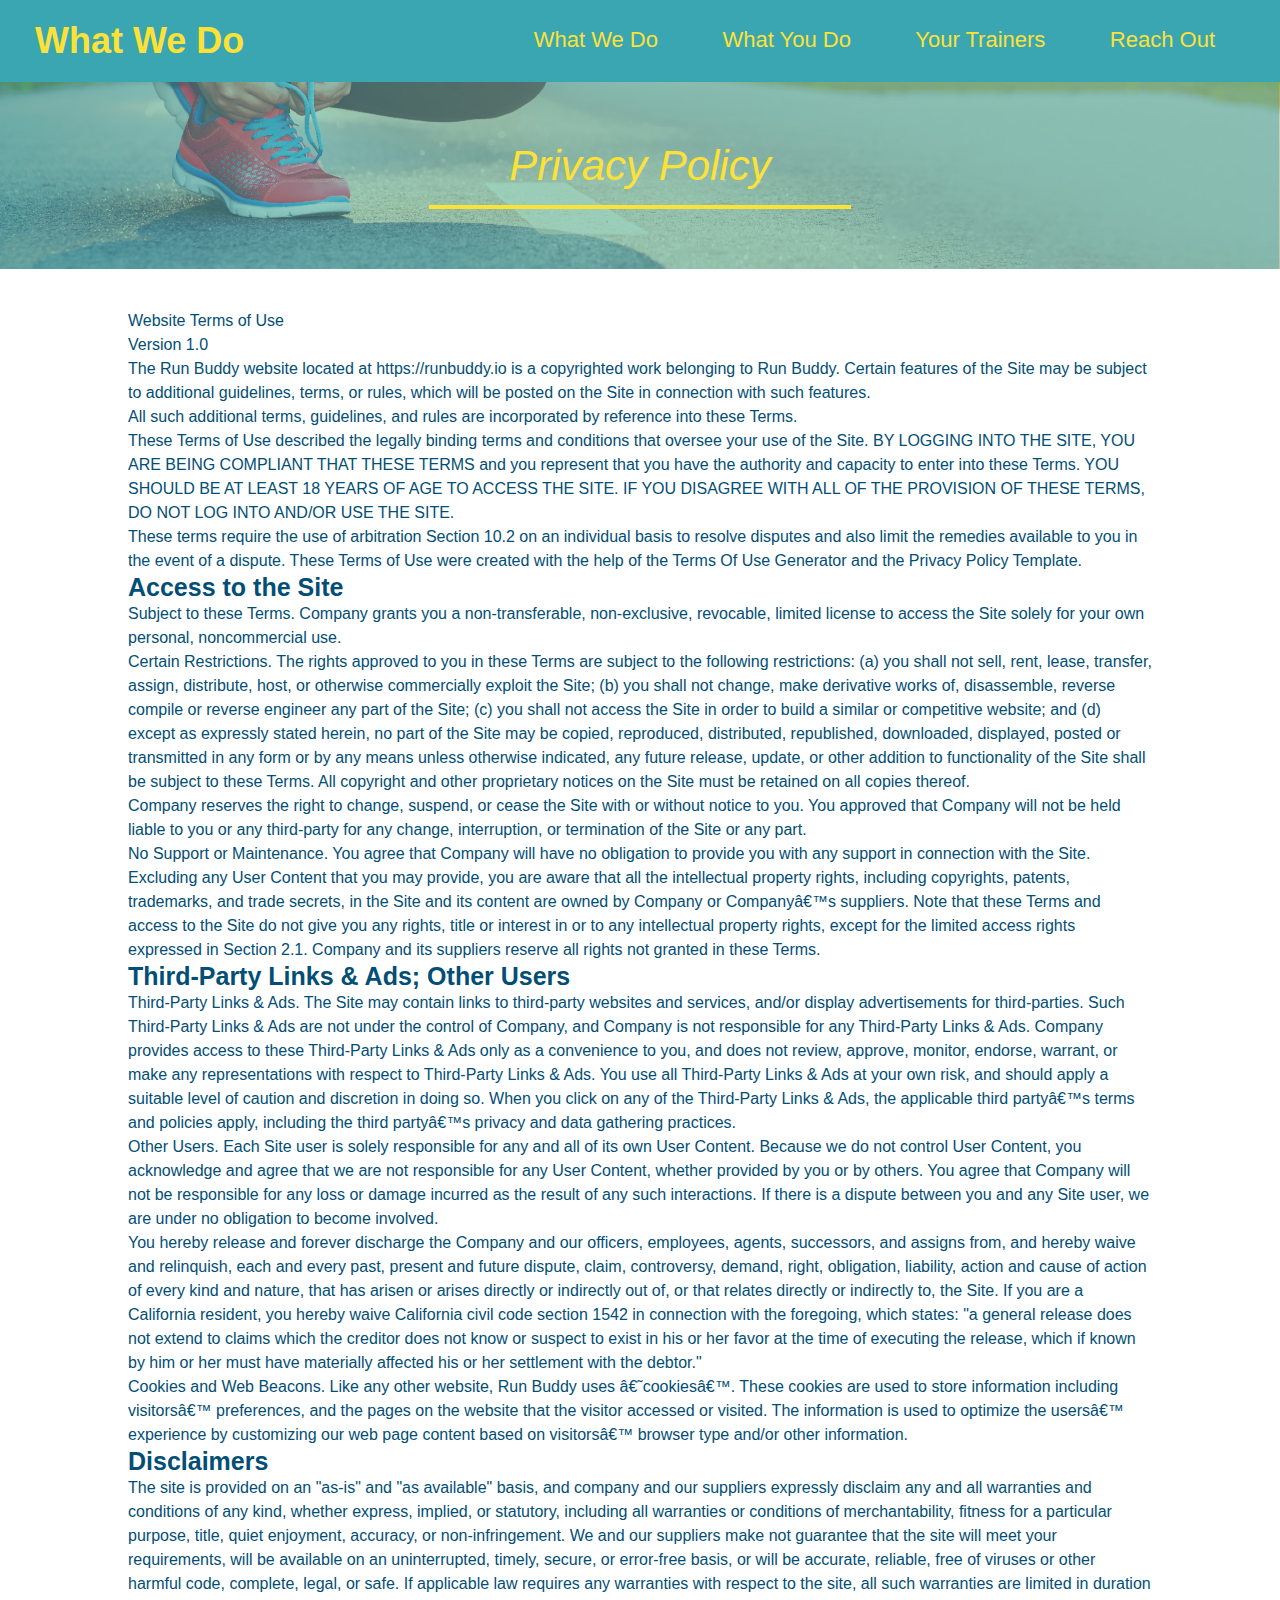
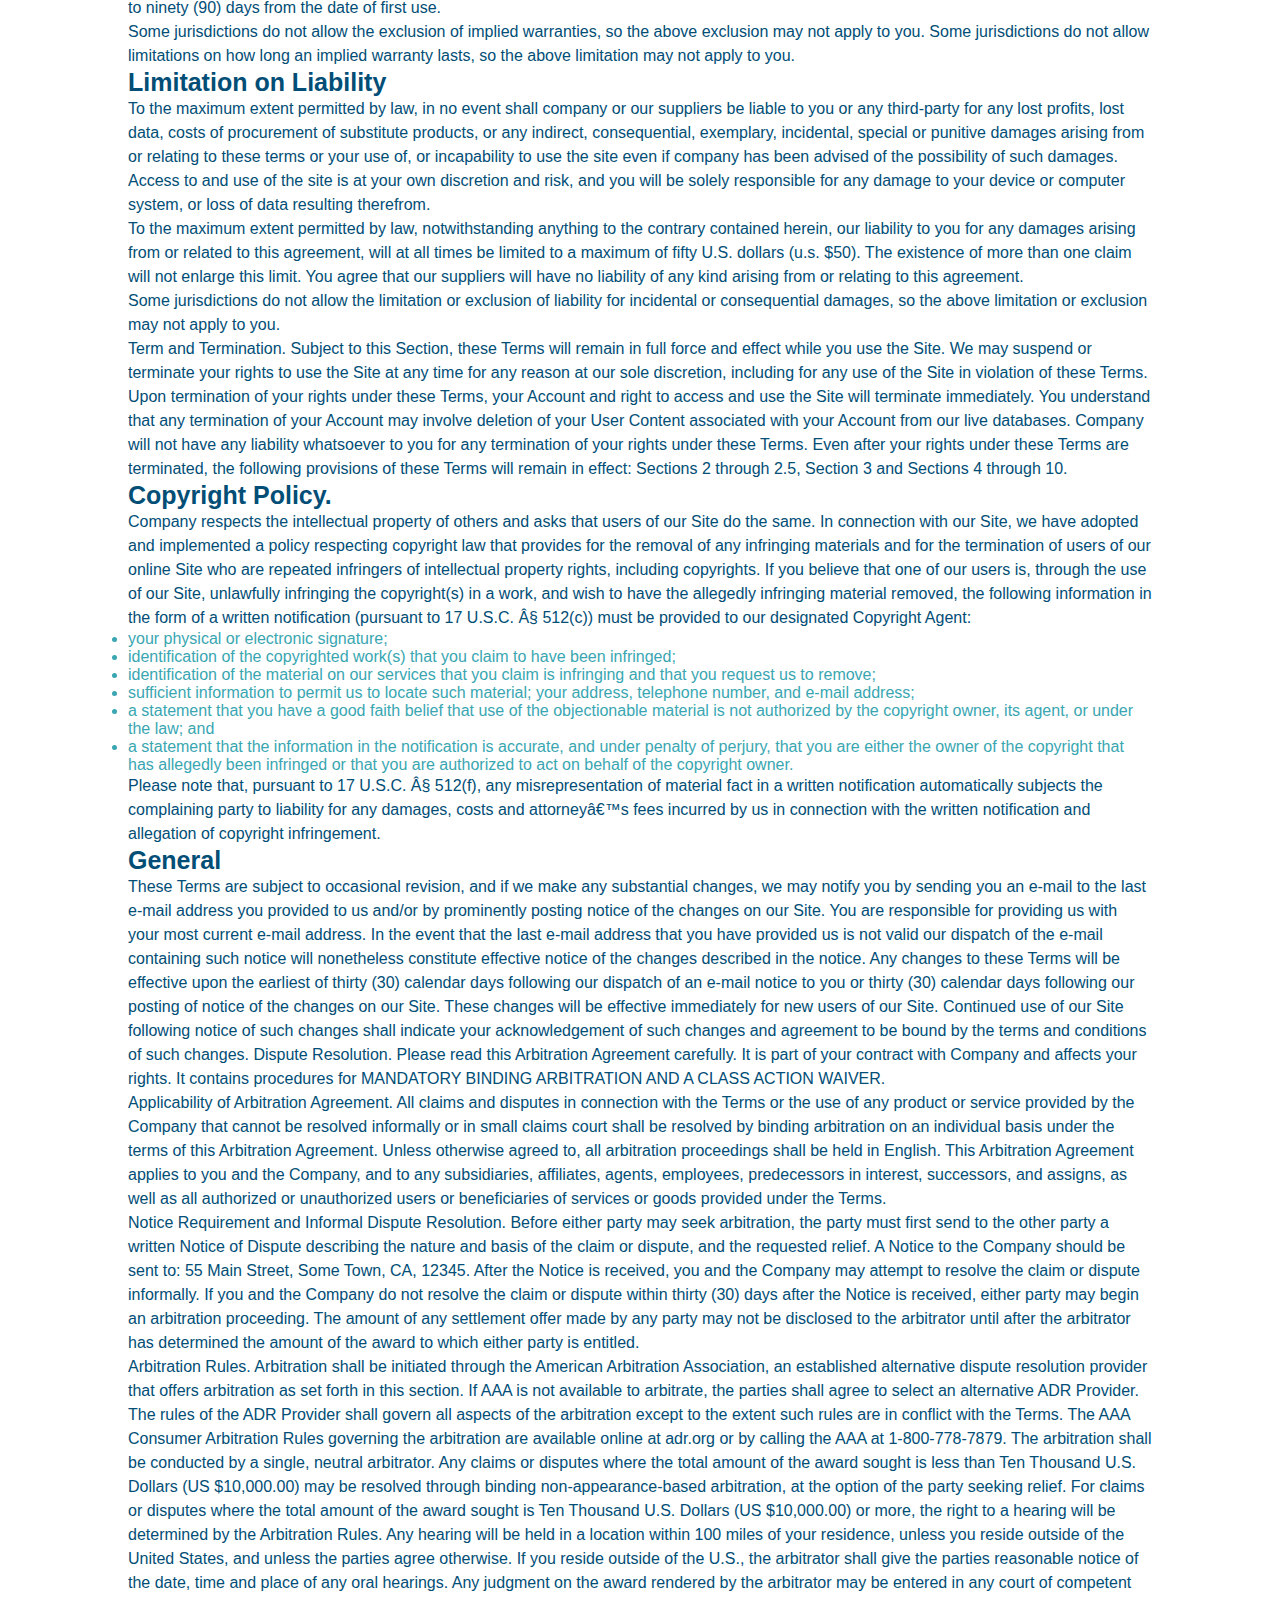
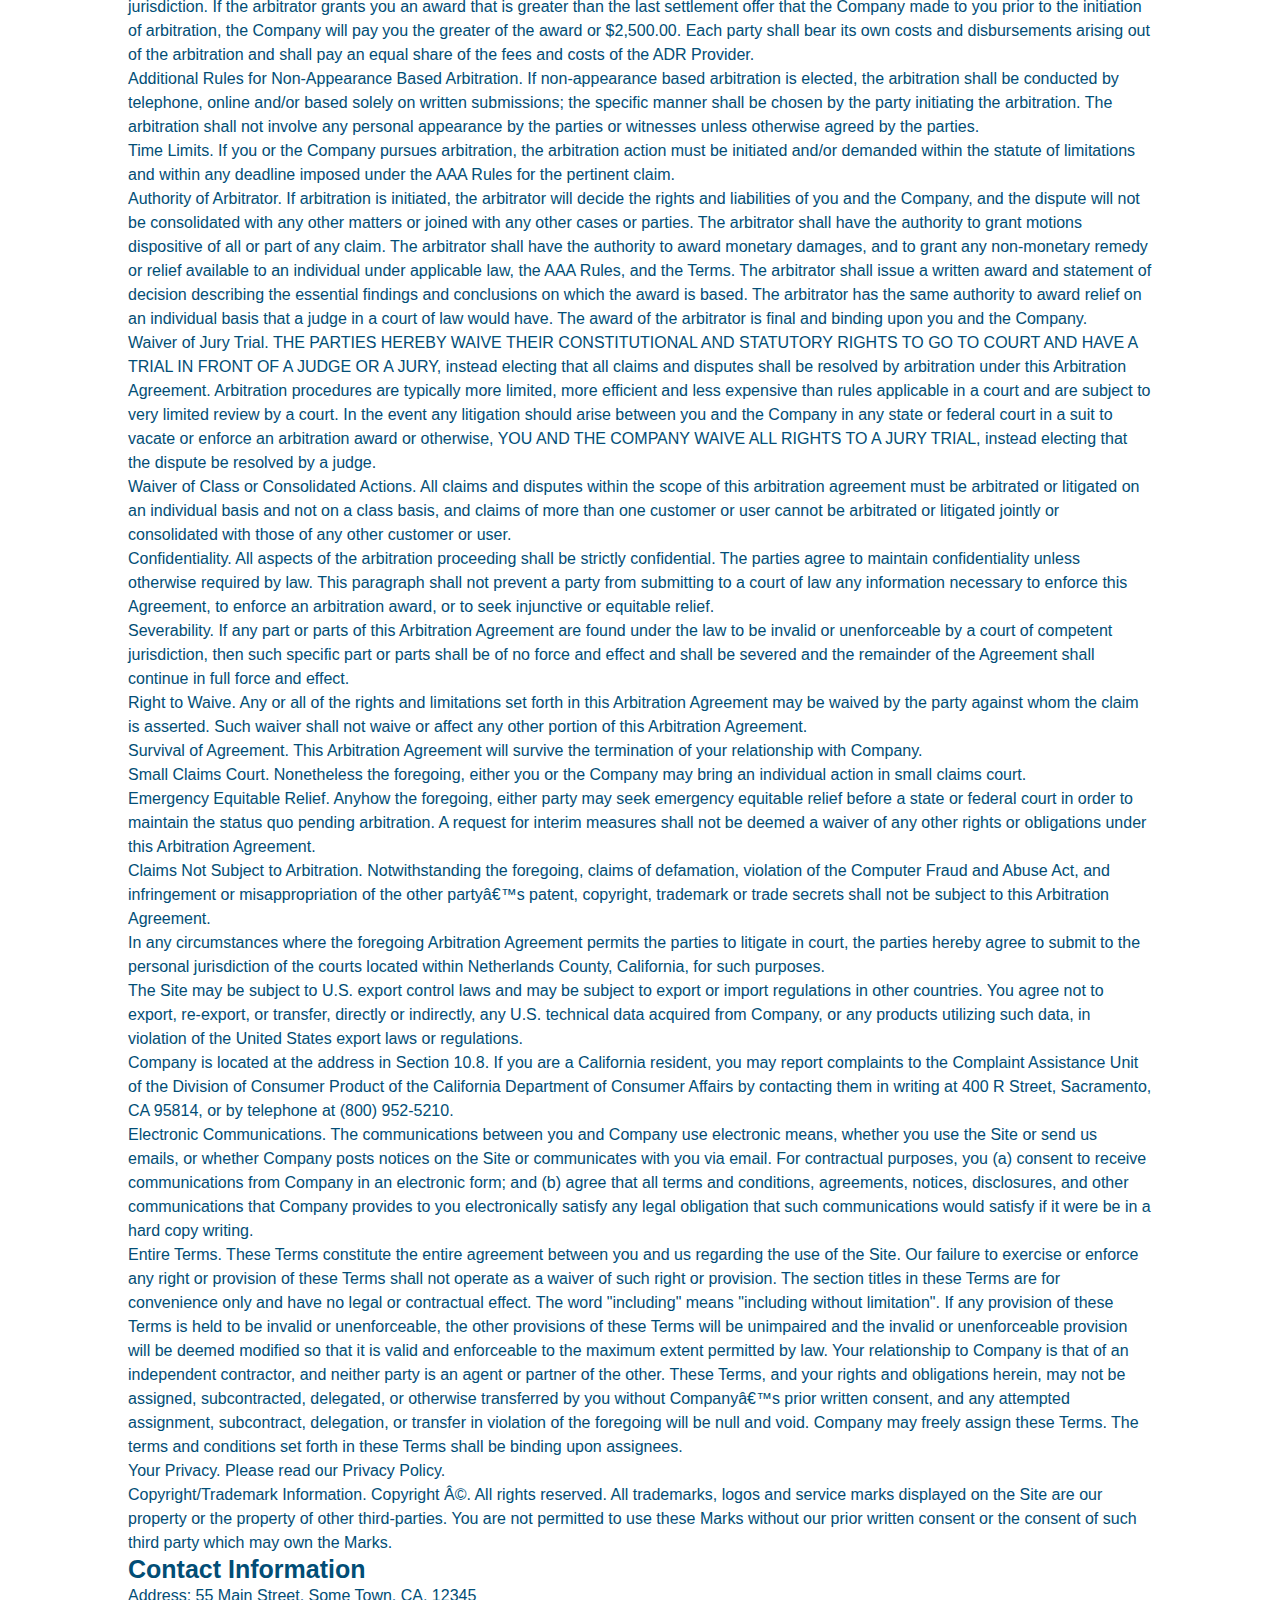
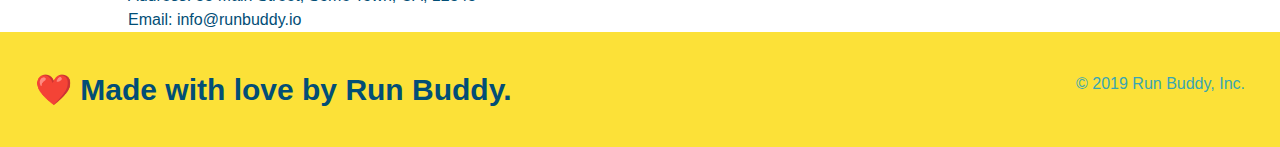
==== privacy-policy.html @ 127cd537 "privacy policy" ====
<!DOCTYPE html>
<html lang="en">
<head>
    <meta charset="UTF-8" />
    <title>Privacy Policy - Run Buddy</title>
    <link rel="stylesheet" href="./assets/css/style.css" />
    <link rel="stylesheet" href="./assets/css/secondary-styles.css" />
</head>
    <body>
        <!-- navigation -->
        <header>
        <h1>
            <a href="/index.html#what-we-do">What We Do</a>
        </h1>
        <nav>
        <!-- Unordered list element -->
        <ul>
            <!-- List item element -->
            <li>
                <!-- Anchor element -->
                <a href="/index.html#what-we-do">What We Do</a>
                </li>
                <li>
                <a href="/index.html#what-you-do">What You Do</a>
                </li>
                <li>
                <a href="/index.html#your-trainers">Your Trainers</a>
                </li>
                <li>
                <a href="/index.html#reach-out">Reach Out</a>
                </li>
           </ul>
        </nav>
     </header>
    
    <section class="hero">
        <h2 class="page-title">
            Privacy Policy
        </h2>
    </section>
    <article class="secondary-content">
        <p>
            Website Terms of Use
          </p>
    
          <p>
            Version 1.0
          </p>
    
          <p>
            The Run Buddy website located at https://runbuddy.io is a copyrighted work belonging to Run Buddy. Certain
            features of the Site may be subject to additional guidelines, terms, or rules, which will be posted on the Site
            in connection with such features.
          </p>
    
          <p>
            All such additional terms, guidelines, and rules are incorporated by reference into these Terms.
          </p>
    
          <p>
            These Terms of Use described the legally binding terms and conditions that oversee your use of the Site. BY
            LOGGING INTO THE SITE, YOU ARE BEING COMPLIANT THAT THESE TERMS and you represent that you have the authority
            and capacity to enter into these Terms. YOU SHOULD BE AT LEAST 18 YEARS OF AGE TO ACCESS THE SITE. IF YOU
            DISAGREE WITH ALL OF THE PROVISION OF THESE TERMS, DO NOT LOG INTO AND/OR USE THE SITE.
          </p>
    
          <p>
            These terms require the use of arbitration Section 10.2 on an individual basis to resolve disputes and also
            limit the remedies available to you in the event of a dispute. These Terms of Use were created with the help of
            the Terms Of Use Generator and the Privacy Policy Template.
          </p>
    
          <h3>
            Access to the Site
          </h3>
    
          <p>
            Subject to these Terms. Company grants you a non-transferable, non-exclusive, revocable, limited license to
            access the Site solely for your own personal, noncommercial use.
          </p>
    
          <p>
            Certain Restrictions. The rights approved to you in these Terms are subject to the following restrictions: (a)
            you shall not sell, rent, lease, transfer, assign, distribute, host, or otherwise commercially exploit the Site;
            (b) you shall not change, make derivative works of, disassemble, reverse compile or reverse engineer any part of
            the Site; (c) you shall not access the Site in order to build a similar or competitive website; and (d) except
            as expressly stated herein, no part of the Site may be copied, reproduced, distributed, republished, downloaded,
            displayed, posted or transmitted in any form or by any means unless otherwise indicated, any future release,
            update, or other addition to functionality of the Site shall be subject to these Terms. All copyright and other
            proprietary notices on the Site must be retained on all copies thereof.
          </p>
    
          <p>
            Company reserves the right to change, suspend, or cease the Site with or without notice to you. You approved
            that Company will not be held liable to you or any third-party for any change, interruption, or termination of
            the Site or any part.
          </p>
    
          <p>
            No Support or Maintenance. You agree that Company will have no obligation to provide you with any support in
            connection with the Site.
          </p>
    
          <p>
            Excluding any User Content that you may provide, you are aware that all the intellectual property rights,
            including copyrights, patents, trademarks, and trade secrets, in the Site and its content are owned by Company
            or Companyâ€™s suppliers. Note that these Terms and access to the Site do not give you any rights, title or
            interest in or to any intellectual property rights, except for the limited access rights expressed in Section
            2.1. Company and its suppliers reserve all rights not granted in these Terms.
          </p>
    
          <h3>
            Third-Party Links & Ads; Other Users
          </h3>
    
          <p>
            Third-Party Links & Ads. The Site may contain links to third-party websites and services, and/or display
            advertisements for third-parties. Such Third-Party Links & Ads are not under the control of Company, and Company
            is not responsible for any Third-Party Links & Ads. Company provides access to these Third-Party Links & Ads
            only as a convenience to you, and does not review, approve, monitor, endorse, warrant, or make any
            representations with respect to Third-Party Links & Ads. You use all Third-Party Links & Ads at your own risk,
            and should apply a suitable level of caution and discretion in doing so. When you click on any of the
            Third-Party Links & Ads, the applicable third partyâ€™s terms and policies apply, including the third partyâ€™s
            privacy and data gathering practices.
          </p>
    
          <p>
            Other Users. Each Site user is solely responsible for any and all of its own User Content. Because we do not
            control User Content, you acknowledge and agree that we are not responsible for any User Content, whether
            provided by you or by others. You agree that Company will not be responsible for any loss or damage incurred as
            the result of any such interactions. If there is a dispute between you and any Site user, we are under no
            obligation to become involved.
          </p>
    
          <p>
            You hereby release and forever discharge the Company and our officers, employees, agents, successors, and
            assigns from, and hereby waive and relinquish, each and every past, present and future dispute, claim,
            controversy, demand, right, obligation, liability, action and cause of action of every kind and nature, that has
            arisen or arises directly or indirectly out of, or that relates directly or indirectly to, the Site. If you are
            a California resident, you hereby waive California civil code section 1542 in connection with the foregoing,
            which states: "a general release does not extend to claims which the creditor does not know or suspect to exist
            in his or her favor at the time of executing the release, which if known by him or her must have materially
            affected his or her settlement with the debtor."
          </p>
    
          <p>
            Cookies and Web Beacons. Like any other website, Run Buddy uses â€˜cookiesâ€™. These cookies are used to store
            information including visitorsâ€™ preferences, and the pages on the website that the visitor accessed or visited.
            The information is used to optimize the usersâ€™ experience by customizing our web page content based on visitorsâ€™
            browser type and/or other information.
          </p>
    
          <h3>
            Disclaimers
          </h3>
    
          <p>
            The site is provided on an "as-is" and "as available" basis, and company and our suppliers expressly disclaim
            any and all warranties and conditions of any kind, whether express, implied, or statutory, including all
            warranties or conditions of merchantability, fitness for a particular purpose, title, quiet enjoyment, accuracy,
            or non-infringement. We and our suppliers make not guarantee that the site will meet your requirements, will be
            available on an uninterrupted, timely, secure, or error-free basis, or will be accurate, reliable, free of
            viruses or other harmful code, complete, legal, or safe. If applicable law requires any warranties with respect
            to the site, all such warranties are limited in duration to ninety (90) days from the date of first use.
          </p>
    
          <p>
            Some jurisdictions do not allow the exclusion of implied warranties, so the above exclusion may not apply to
            you. Some jurisdictions do not allow limitations on how long an implied warranty lasts, so the above limitation
            may not apply to you.
          </p>
    
          <h3>
            Limitation on Liability
          </h3>
    
          <p>
            To the maximum extent permitted by law, in no event shall company or our suppliers be liable to you or any
            third-party for any lost profits, lost data, costs of procurement of substitute products, or any indirect,
            consequential, exemplary, incidental, special or punitive damages arising from or relating to these terms or
            your use of, or incapability to use the site even if company has been advised of the possibility of such
            damages. Access to and use of the site is at your own discretion and risk, and you will be solely responsible
            for any damage to your device or computer system, or loss of data resulting therefrom.
          </p>
    
          <p>
            To the maximum extent permitted by law, notwithstanding anything to the contrary contained herein, our liability
            to you for any damages arising from or related to this agreement, will at all times be limited to a maximum of
            fifty U.S. dollars (u.s. $50). The existence of more than one claim will not enlarge this limit. You agree that
            our suppliers will have no liability of any kind arising from or relating to this agreement.
          </p>
    
          <p>
            Some jurisdictions do not allow the limitation or exclusion of liability for incidental or consequential
            damages, so the above limitation or exclusion may not apply to you.
          </p>
    
          <p>
            Term and Termination. Subject to this Section, these Terms will remain in full force and effect while you use
            the Site. We may suspend or terminate your rights to use the Site at any time for any reason at our sole
            discretion, including for any use of the Site in violation of these Terms. Upon termination of your rights under
            these Terms, your Account and right to access and use the Site will terminate immediately. You understand that
            any termination of your Account may involve deletion of your User Content associated with your Account from our
            live databases. Company will not have any liability whatsoever to you for any termination of your rights under
            these Terms. Even after your rights under these Terms are terminated, the following provisions of these Terms
            will remain in effect: Sections 2 through 2.5, Section 3 and Sections 4 through 10.
          </p>
    
          <h3>
            Copyright Policy.
          </h3>
    
          <p>
            Company respects the intellectual property of others and asks that users of our Site do the same. In connection
            with our Site, we have adopted and implemented a policy respecting copyright law that provides for the removal
            of any infringing materials and for the termination of users of our online Site who are repeated infringers of
            intellectual property rights, including copyrights. If you believe that one of our users is, through the use of
            our Site, unlawfully infringing the copyright(s) in a work, and wish to have the allegedly infringing material
            removed, the following information in the form of a written notification (pursuant to 17 U.S.C. Â§ 512(c)) must
            be provided to our designated Copyright Agent:
          </p>
    
          <ul>
            <li>
              your physical or electronic signature;
            </li>
            <li>
              identification of the copyrighted work(s) that you claim to have been infringed;
            </li>
            <li>
              identification of the material on our services that you claim is infringing and that you request us to remove;
            </li>
            <li>
              sufficient information to permit us to locate such material; your address, telephone number, and e-mail
              address;
            </li>
            <li>
              a statement that you have a good faith belief that use of the objectionable material is not authorized by the
              copyright owner, its agent, or under the law; and
            </li>
            <li>
              a statement that the information in the notification is accurate, and under penalty of perjury, that you are
              either the owner of the copyright that has allegedly been infringed or that you are authorized to act on
              behalf of the copyright owner.
            </li>
          </ul>
    
          <p>
            Please note that, pursuant to 17 U.S.C. Â§ 512(f), any misrepresentation of material fact in a written
            notification automatically subjects the complaining party to liability for any damages, costs and attorneyâ€™s
            fees incurred by us in connection with the written notification and allegation of copyright infringement.
          </p>
    
          <h3>
            General
          </h3>
    
          <p>
            These Terms are subject to occasional revision, and if we make any substantial changes, we may notify you by
            sending you an e-mail to the last e-mail address you provided to us and/or by prominently posting notice of the
            changes on our Site. You are responsible for providing us with your most current e-mail address. In the event
            that the last e-mail address that you have provided us is not valid our dispatch of the e-mail containing such
            notice will nonetheless constitute effective notice of the changes described in the notice. Any changes to these
            Terms will be effective upon the earliest of thirty (30) calendar days following our dispatch of an e-mail
            notice to you or thirty (30) calendar days following our posting of notice of the changes on our Site. These
            changes will be effective immediately for new users of our Site. Continued use of our Site following notice of
            such changes shall indicate your acknowledgement of such changes and agreement to be bound by the terms and
            conditions of such changes. Dispute Resolution. Please read this Arbitration Agreement carefully. It is part of
            your contract with Company and affects your rights. It contains procedures for MANDATORY BINDING ARBITRATION AND
            A CLASS ACTION WAIVER.
          </p>
    
          <p>
            Applicability of Arbitration Agreement. All claims and disputes in connection with the Terms or the use of any
            product or service provided by the Company that cannot be resolved informally or in small claims court shall be
            resolved by binding arbitration on an individual basis under the terms of this Arbitration Agreement. Unless
            otherwise agreed to, all arbitration proceedings shall be held in English. This Arbitration Agreement applies to
            you and the Company, and to any subsidiaries, affiliates, agents, employees, predecessors in interest,
            successors, and assigns, as well as all authorized or unauthorized users or beneficiaries of services or goods
            provided under the Terms.
          </p>
    
          <p>
            Notice Requirement and Informal Dispute Resolution. Before either party may seek arbitration, the party must
            first send to the other party a written Notice of Dispute describing the nature and basis of the claim or
            dispute, and the requested relief. A Notice to the Company should be sent to: 55 Main Street, Some Town, CA,
            12345. After the Notice is received, you and the Company may attempt to resolve the claim or dispute informally.
            If you and the Company do not resolve the claim or dispute within thirty (30) days after the Notice is received,
            either party may begin an arbitration proceeding. The amount of any settlement offer made by any party may not
            be disclosed to the arbitrator until after the arbitrator has determined the amount of the award to which either
            party is entitled.
          </p>
    
          <p>
            Arbitration Rules. Arbitration shall be initiated through the American Arbitration Association, an established
            alternative dispute resolution provider that offers arbitration as set forth in this section. If AAA is not
            available to arbitrate, the parties shall agree to select an alternative ADR Provider. The rules of the ADR
            Provider shall govern all aspects of the arbitration except to the extent such rules are in conflict with the
            Terms. The AAA Consumer Arbitration Rules governing the arbitration are available online at adr.org or by
            calling the AAA at 1-800-778-7879. The arbitration shall be conducted by a single, neutral arbitrator. Any
            claims or disputes where the total amount of the award sought is less than Ten Thousand U.S. Dollars (US
            $10,000.00) may be resolved through binding non-appearance-based arbitration, at the option of the party seeking
            relief. For claims or disputes where the total amount of the award sought is Ten Thousand U.S. Dollars (US
            $10,000.00) or more, the right to a hearing will be determined by the Arbitration Rules. Any hearing will be
            held in a location within 100 miles of your residence, unless you reside outside of the United States, and
            unless the parties agree otherwise. If you reside outside of the U.S., the arbitrator shall give the parties
            reasonable notice of the date, time and place of any oral hearings. Any judgment on the award rendered by the
            arbitrator may be entered in any court of competent jurisdiction. If the arbitrator grants you an award that is
            greater than the last settlement offer that the Company made to you prior to the initiation of arbitration, the
            Company will pay you the greater of the award or $2,500.00. Each party shall bear its own costs and
            disbursements arising out of the arbitration and shall pay an equal share of the fees and costs of the ADR
            Provider.
          </p>
    
          <p>
            Additional Rules for Non-Appearance Based Arbitration. If non-appearance based arbitration is elected, the
            arbitration shall be conducted by telephone, online and/or based solely on written submissions; the specific
            manner shall be chosen by the party initiating the arbitration. The arbitration shall not involve any personal
            appearance by the parties or witnesses unless otherwise agreed by the parties.
          </p>
    
          <p>
            Time Limits. If you or the Company pursues arbitration, the arbitration action must be initiated and/or demanded
            within the statute of limitations and within any deadline imposed under the AAA Rules for the pertinent claim.
          </p>
    
          <p>
            Authority of Arbitrator. If arbitration is initiated, the arbitrator will decide the rights and liabilities of
            you and the Company, and the dispute will not be consolidated with any other matters or joined with any other
            cases or parties. The arbitrator shall have the authority to grant motions dispositive of all or part of any
            claim. The arbitrator shall have the authority to award monetary damages, and to grant any non-monetary remedy
            or relief available to an individual under applicable law, the AAA Rules, and the Terms. The arbitrator shall
            issue a written award and statement of decision describing the essential findings and conclusions on which the
            award is based. The arbitrator has the same authority to award relief on an individual basis that a judge in a
            court of law would have. The award of the arbitrator is final and binding upon you and the Company.
          </p>
    
          <p>
            Waiver of Jury Trial. THE PARTIES HEREBY WAIVE THEIR CONSTITUTIONAL AND STATUTORY RIGHTS TO GO TO COURT AND HAVE
            A TRIAL IN FRONT OF A JUDGE OR A JURY, instead electing that all claims and disputes shall be resolved by
            arbitration under this Arbitration Agreement. Arbitration procedures are typically more limited, more efficient
            and less expensive than rules applicable in a court and are subject to very limited review by a court. In the
            event any litigation should arise between you and the Company in any state or federal court in a suit to vacate
            or enforce an arbitration award or otherwise, YOU AND THE COMPANY WAIVE ALL RIGHTS TO A JURY TRIAL, instead
            electing that the dispute be resolved by a judge.
          </p>
    
          <p>
            Waiver of Class or Consolidated Actions. All claims and disputes within the scope of this arbitration agreement
            must be arbitrated or litigated on an individual basis and not on a class basis, and claims of more than one
            customer or user cannot be arbitrated or litigated jointly or consolidated with those of any other customer or
            user.
          </p>
    
          <p>
            Confidentiality. All aspects of the arbitration proceeding shall be strictly confidential. The parties agree to
            maintain confidentiality unless otherwise required by law. This paragraph shall not prevent a party from
            submitting to a court of law any information necessary to enforce this Agreement, to enforce an arbitration
            award, or to seek injunctive or equitable relief.
          </p>
    
          <p>
            Severability. If any part or parts of this Arbitration Agreement are found under the law to be invalid or
            unenforceable by a court of competent jurisdiction, then such specific part or parts shall be of no force and
            effect and shall be severed and the remainder of the Agreement shall continue in full force and effect.
          </p>
    
          <p>
            Right to Waive. Any or all of the rights and limitations set forth in this Arbitration Agreement may be waived
            by the party against whom the claim is asserted. Such waiver shall not waive or affect any other portion of this
            Arbitration Agreement.
          </p>
    
          <p>
            Survival of Agreement. This Arbitration Agreement will survive the termination of your relationship with
            Company.
          </p>
    
          <p>
            Small Claims Court. Nonetheless the foregoing, either you or the Company may bring an individual action in small
            claims court.
          </p>
    
          <p>
            Emergency Equitable Relief. Anyhow the foregoing, either party may seek emergency equitable relief before a
            state or federal court in order to maintain the status quo pending arbitration. A request for interim measures
            shall not be deemed a waiver of any other rights or obligations under this Arbitration Agreement.
          </p>
    
          <p>
            Claims Not Subject to Arbitration. Notwithstanding the foregoing, claims of defamation, violation of the
            Computer Fraud and Abuse Act, and infringement or misappropriation of the other partyâ€™s patent, copyright,
            trademark or trade secrets shall not be subject to this Arbitration Agreement.
          </p>
    
          <p>
            In any circumstances where the foregoing Arbitration Agreement permits the parties to litigate in court, the
            parties hereby agree to submit to the personal jurisdiction of the courts located within Netherlands County,
            California, for such purposes.
          </p>
    
          <p>
            The Site may be subject to U.S. export control laws and may be subject to export or import regulations in other
            countries. You agree not to export, re-export, or transfer, directly or indirectly, any U.S. technical data
            acquired from Company, or any products utilizing such data, in violation of the United States export laws or
            regulations.
          </p>
    
          <p>
            Company is located at the address in Section 10.8. If you are a California resident, you may report complaints
            to the Complaint Assistance Unit of the Division of Consumer Product of the California Department of Consumer
            Affairs by contacting them in writing at 400 R Street, Sacramento, CA 95814, or by telephone at (800) 952-5210.
          </p>
    
          <p>
            Electronic Communications. The communications between you and Company use electronic means, whether you use the
            Site or send us emails, or whether Company posts notices on the Site or communicates with you via email. For
            contractual purposes, you (a) consent to receive communications from Company in an electronic form; and (b)
            agree that all terms and conditions, agreements, notices, disclosures, and other communications that Company
            provides to you electronically satisfy any legal obligation that such communications would satisfy if it were be
            in a hard copy writing.
          </p>
    
          <p>
            Entire Terms. These Terms constitute the entire agreement between you and us regarding the use of the Site. Our
            failure to exercise or enforce any right or provision of these Terms shall not operate as a waiver of such right
            or provision. The section titles in these Terms are for convenience only and have no legal or contractual
            effect. The word "including" means "including without limitation". If any provision of these Terms is held to be
            invalid or unenforceable, the other provisions of these Terms will be unimpaired and the invalid or
            unenforceable provision will be deemed modified so that it is valid and enforceable to the maximum extent
            permitted by law. Your relationship to Company is that of an independent contractor, and neither party is an
            agent or partner of the other. These Terms, and your rights and obligations herein, may not be assigned,
            subcontracted, delegated, or otherwise transferred by you without Companyâ€™s prior written consent, and any
            attempted assignment, subcontract, delegation, or transfer in violation of the foregoing will be null and void.
            Company may freely assign these Terms. The terms and conditions set forth in these Terms shall be binding upon
            assignees.
          </p>
    
          <p>
            Your Privacy. Please read our Privacy Policy.
          </p>
    
          <p>
            Copyright/Trademark Information. Copyright Â©. All rights reserved. All trademarks, logos and service marks
            displayed on the Site are our property or the property of other third-parties. You are not permitted to use
            these Marks without our prior written consent or the consent of such third party which may own the Marks.
          </p>
    
          <h3>
            Contact Information
          </h3>
    
          <p>
            Address: 55 Main Street, Some Town, CA, 12345
          </p>
    
          <p>
            Email: info@runbuddy.io
          </p> 
    </article>
     
  <!-- footer -->
  <footer>
    <h2>❤️ Made with love by Run Buddy.</h2>
    <div>
        &copy; 2019 Run Buddy, Inc.
    </div>
</footer>
</body>
</html>
---- assets/css/style.css ----
* {
  margin: 0;
  padding: 0;
  box-sizing: border-box;
}

body {
  color: #39a6b2;
  font-family: Helvetica, Arial, sans-serif;
}

header {
  padding: 20px 35px;
  background-color: #39a6b2;
}

header h1 {
  font-weight: bold;
  font-size: 36px;
  color: #fce138;
  margin: 0;
  display: inline 
}

header a {
  text-decoration: none;
  color: #fce138
}

header nav {
  float: right;
  margin: 7px 0;
}

header nav ul li {
  display: inline;
}

header nav ul li a {
  margin: 0 30px;
  font-weight: lighter;
  font-size: 22px;
}

footer {
  background: #fce138;
  width: 100%;
  padding: 40px 35px;
}

footer h2 {
  display: inline;
  color: #024e76;
  font-size: 30px;
  margin: 0;
}

footer div {
  float: right;
  line-height: 1.5;
  text-align: right;
}

footer a {
  color: #024e76;
}

section {
  padding: 60px;
}

.hero {
  background-image: url("../images/hero-bg.jpg");
  height: 600px;
  background-size: cover;
  background-position: center;
  position: relative;
}

.hero-form {
  border: 3px solid #024e76;
  background-color: #fce138;
  padding: 20px;
  width: 500px;
  color: #024e76;
  position: absolute;
  bottom: 120px;
  right: 140px;
}

.hero-form h3 {
  font-size: 24px;
  margin: 0;
}

.hero-form p {
  margin: 5px 0 15 px 0;
}

.form-input {
  border: 1px solid #024e76;
  display: block;
  padding: 7px 15px;
  font-size: 16px;
  color: #024e76;
  width: 100%;
  margin-bottom: 15px;
}

.hero-form label {
  margin: 0 5px;
}

.hero-form button {
  color: #fce138;
  background-color: #024e76;
  border: none;
  padding: 10px 20px;
  font-size: 16px;
}

.section-title {
  font-size: 55px;
  color: #024e76;
  margin-bottom: 35px;
  padding: 0 100px 20px 100px;
  display: inline-block;
  border-bottom: 3px solid;
}

.primary-border {
  border-color: #fce138;
}

.secondary-border {
  border-color: #39a6b2;
}

.intro {
  text-align: center;
}

 .intro p {
   line-height: 1.7;
   color: #39a6b2;
   width: 80%;
   font-size: 20px;
   margin: 0 auto;
 }

 .steps {
   text-align: center;
   background: #fce138;
 }

 .steps div {
   margin-bottom: 80px;
 }

 .steps img {
   width: 15%;
   margin: 10px 0;
 }

 .steps h3 {
   color: #024e76;
   font-size: 46px;
   margin-top: 10px
 }

 .steps p {
   color: #39a6b2;
   font-size: 23px;
 }

 .steps span {
   font-size: 38px;
 }

 .trainers {
   text-align: center;
 }

 .trainer {
   width: 900px;
   margin: 0 auto 30px auto;
   background: #024e76;
   color: #fce138;
   overflow: auto;
 }

 .trainer img {
   width: 35%;
   float: left;
 }

 .trainer-bio {
   padding: 35px;
   float: left;
   width: 65%
 }

 .trainer-bio h3 {
   font-size: 32px;
   margin-bottom: 8px;
 }

 .trainer-bio h4 {
   font-weight: lighter;
   font-size: 26px;
   margin-bottom: 25px;
 }

 .trainer-bio p {
   font-size: 17px;
   line-height: 1.3;
 }

 .text-left {
   text-align: left;
 }

 .text-right {
   text-align: right;
 }

.contact {
  background-color: #024e76;
  text-align: center;
}

.contact h2 {
  color:#fce138;
}

.contact-info iframe {
  width: 400px;
  height: 400px;
}

.contact-info div {
  width: 410px;
  display: inline-block;
  vertical-align: top;
  text-align: left;
  margin: 30px 0 0 60px;
  color: white;
}

.contact-info h3 {
  color: #fce138;
  font-size: 32px;
}

.contact-info p, .contact-info address {
  margin: 20px 0;
  line-height: 1.5;
  font-size: 20px;
  font-style: normal;
}

.contact-info a {
  color: #fce138;
}
---- assets/css/secondary-styles.css ----
.hero {
    background-position: bottom;
    height: auto;
    text-align: center;
    margin-bottom: 40px;
}

.page-title {
    color: #fce138;
    display: inline-block;
    border-bottom: 4px solid #fce138;
    padding: 0 80px 15px 80px;
    font-weight: normal;
    font-size: 42px;
    font-style: italic;
}

.secondary-content {
    width: 80%;
    margin: 0 auto;
    color: #024e76;
}

.secondary-content h3 {
    font-size: 25px;
    margin: 20 0 20 0;
}

.secondary-content p {
    font-size: 16px;
    line-height: 1.5;
    margin: 20 0 20 0;
}

.secondary-content li {
    color: #39a6b2;
    margin: 10 0 10 0;
}
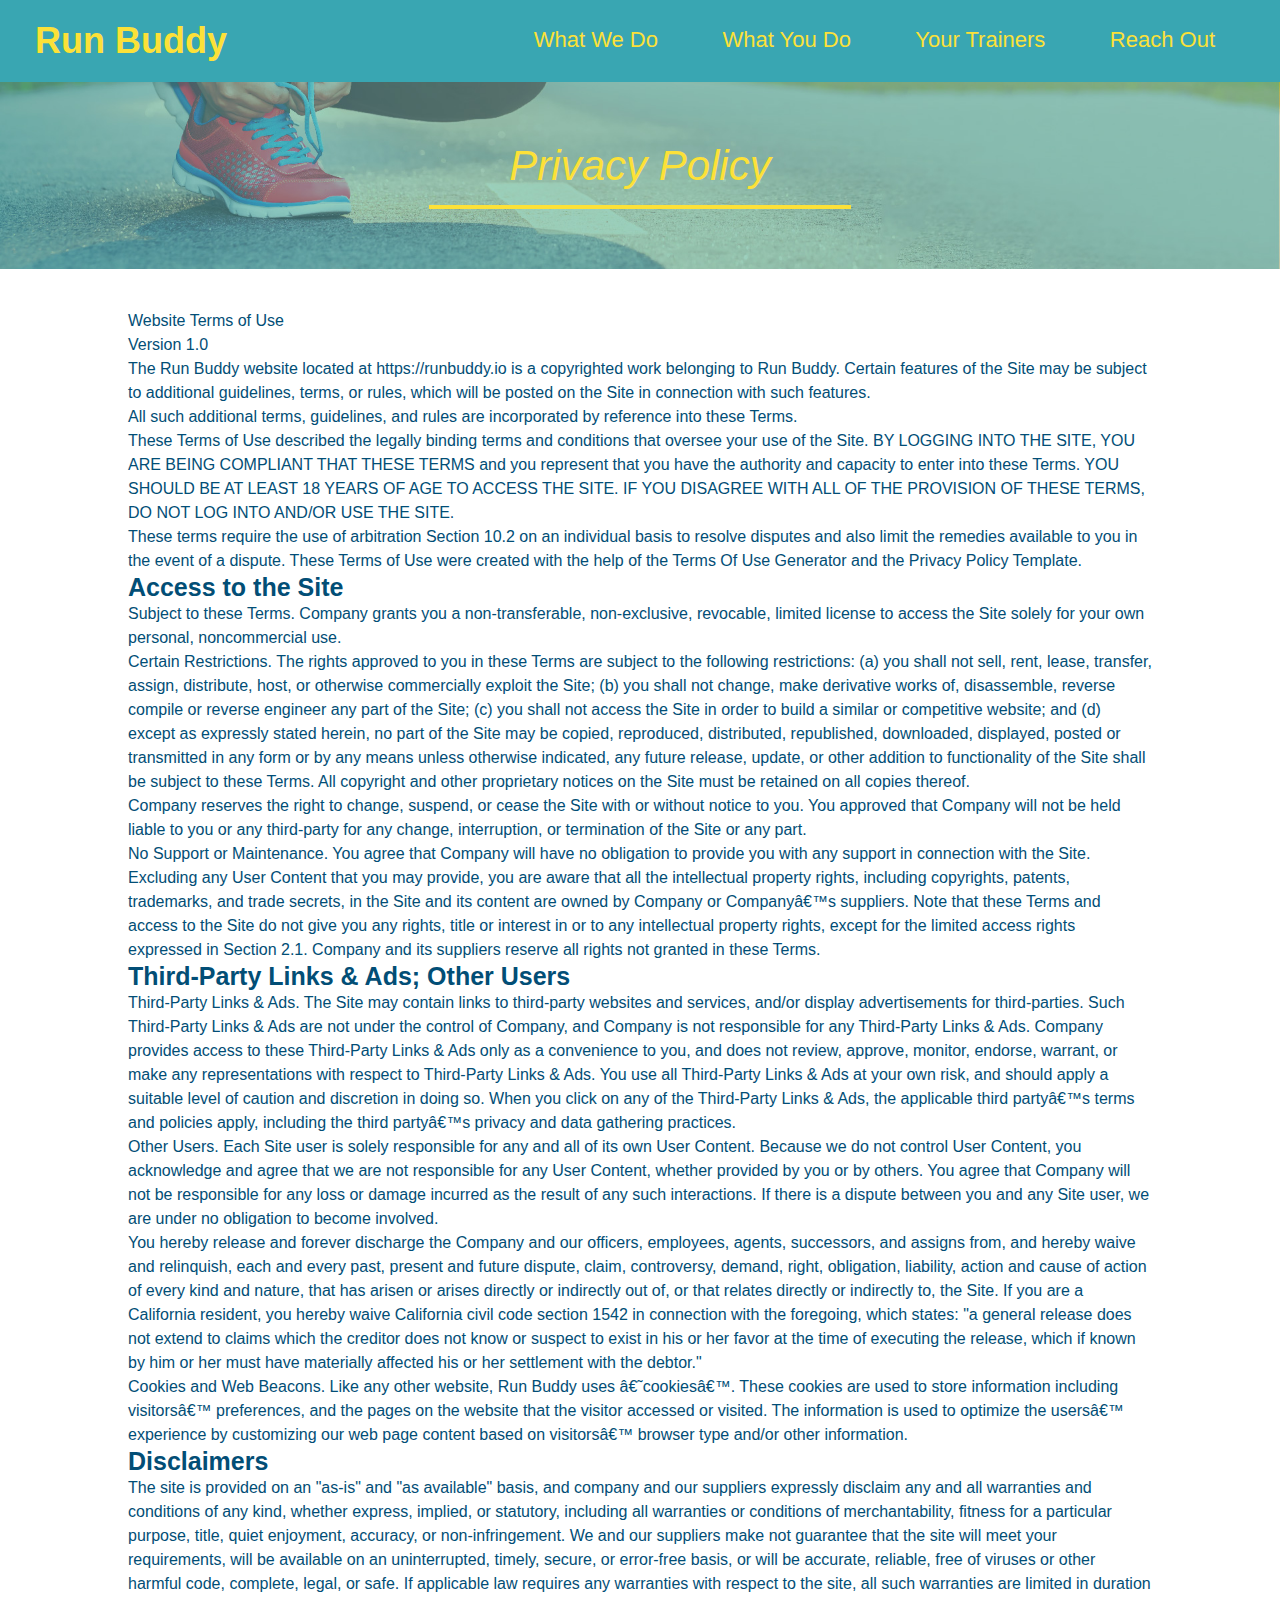
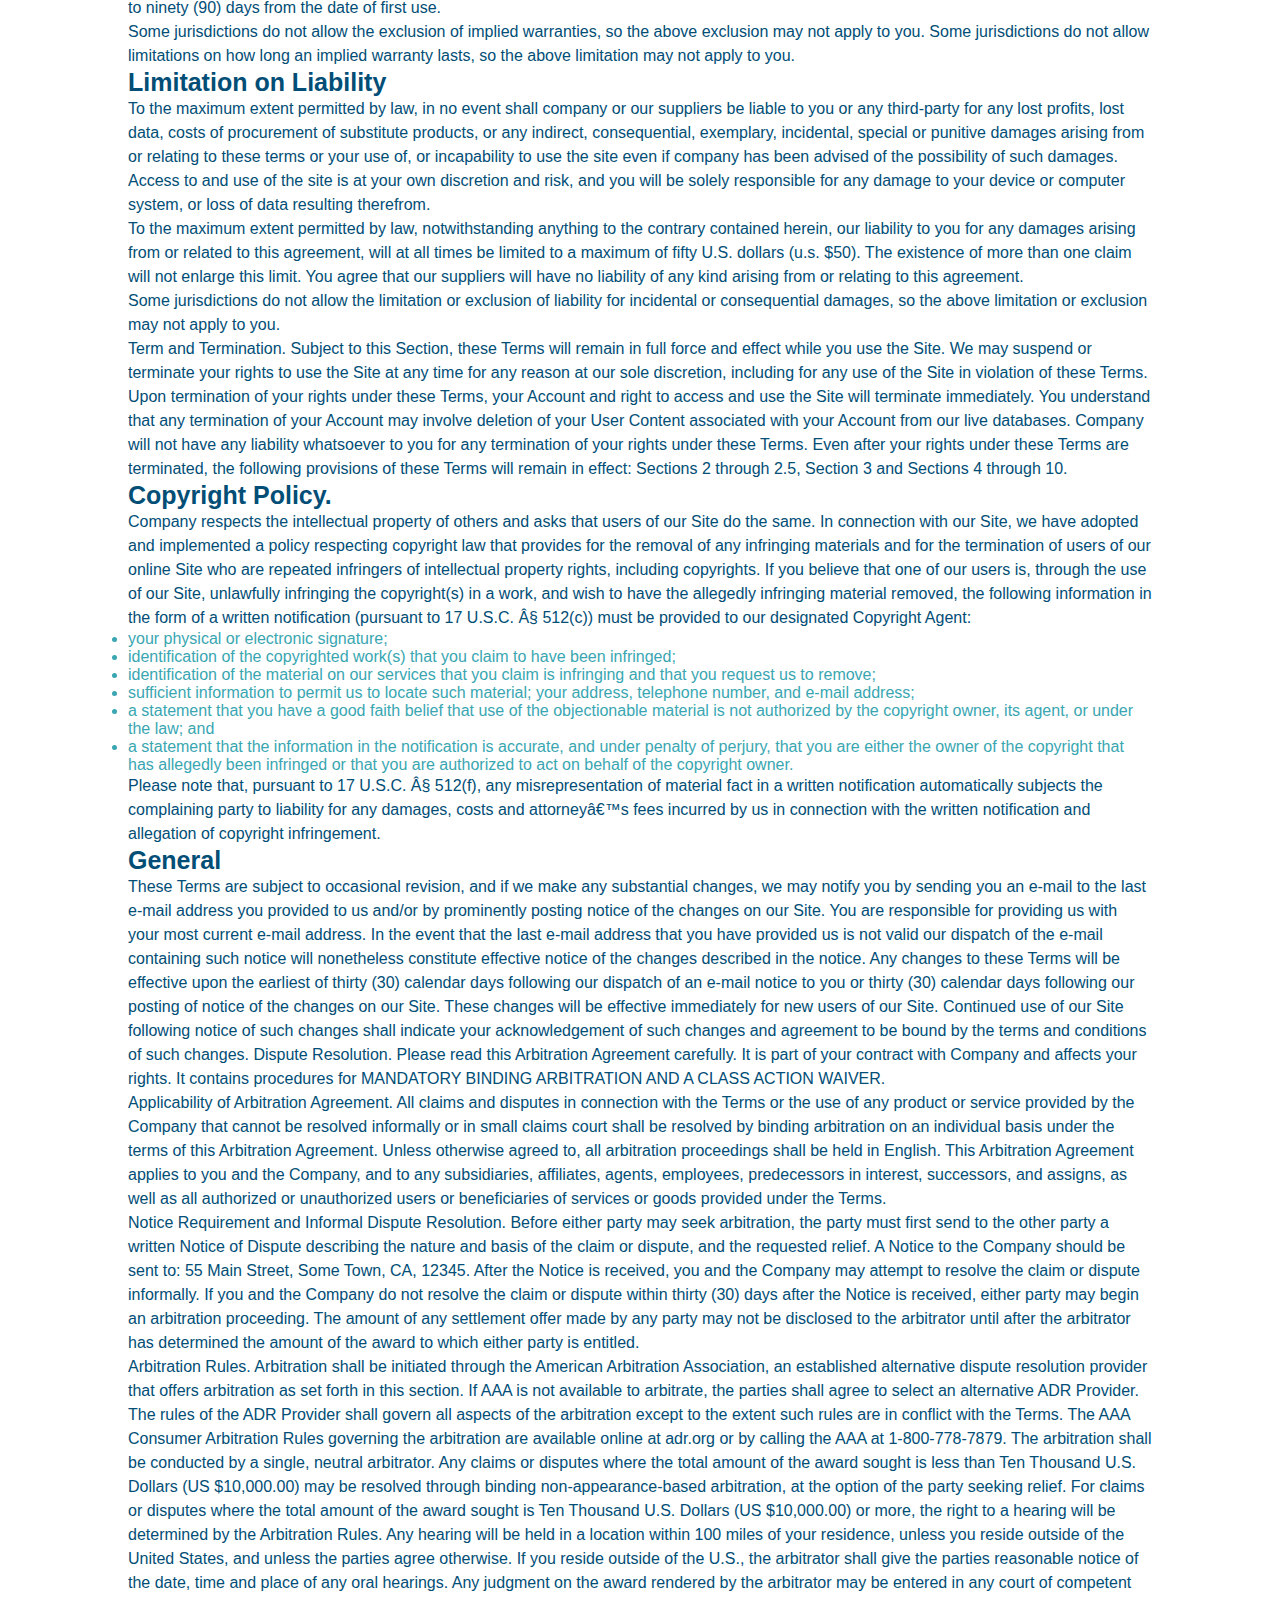
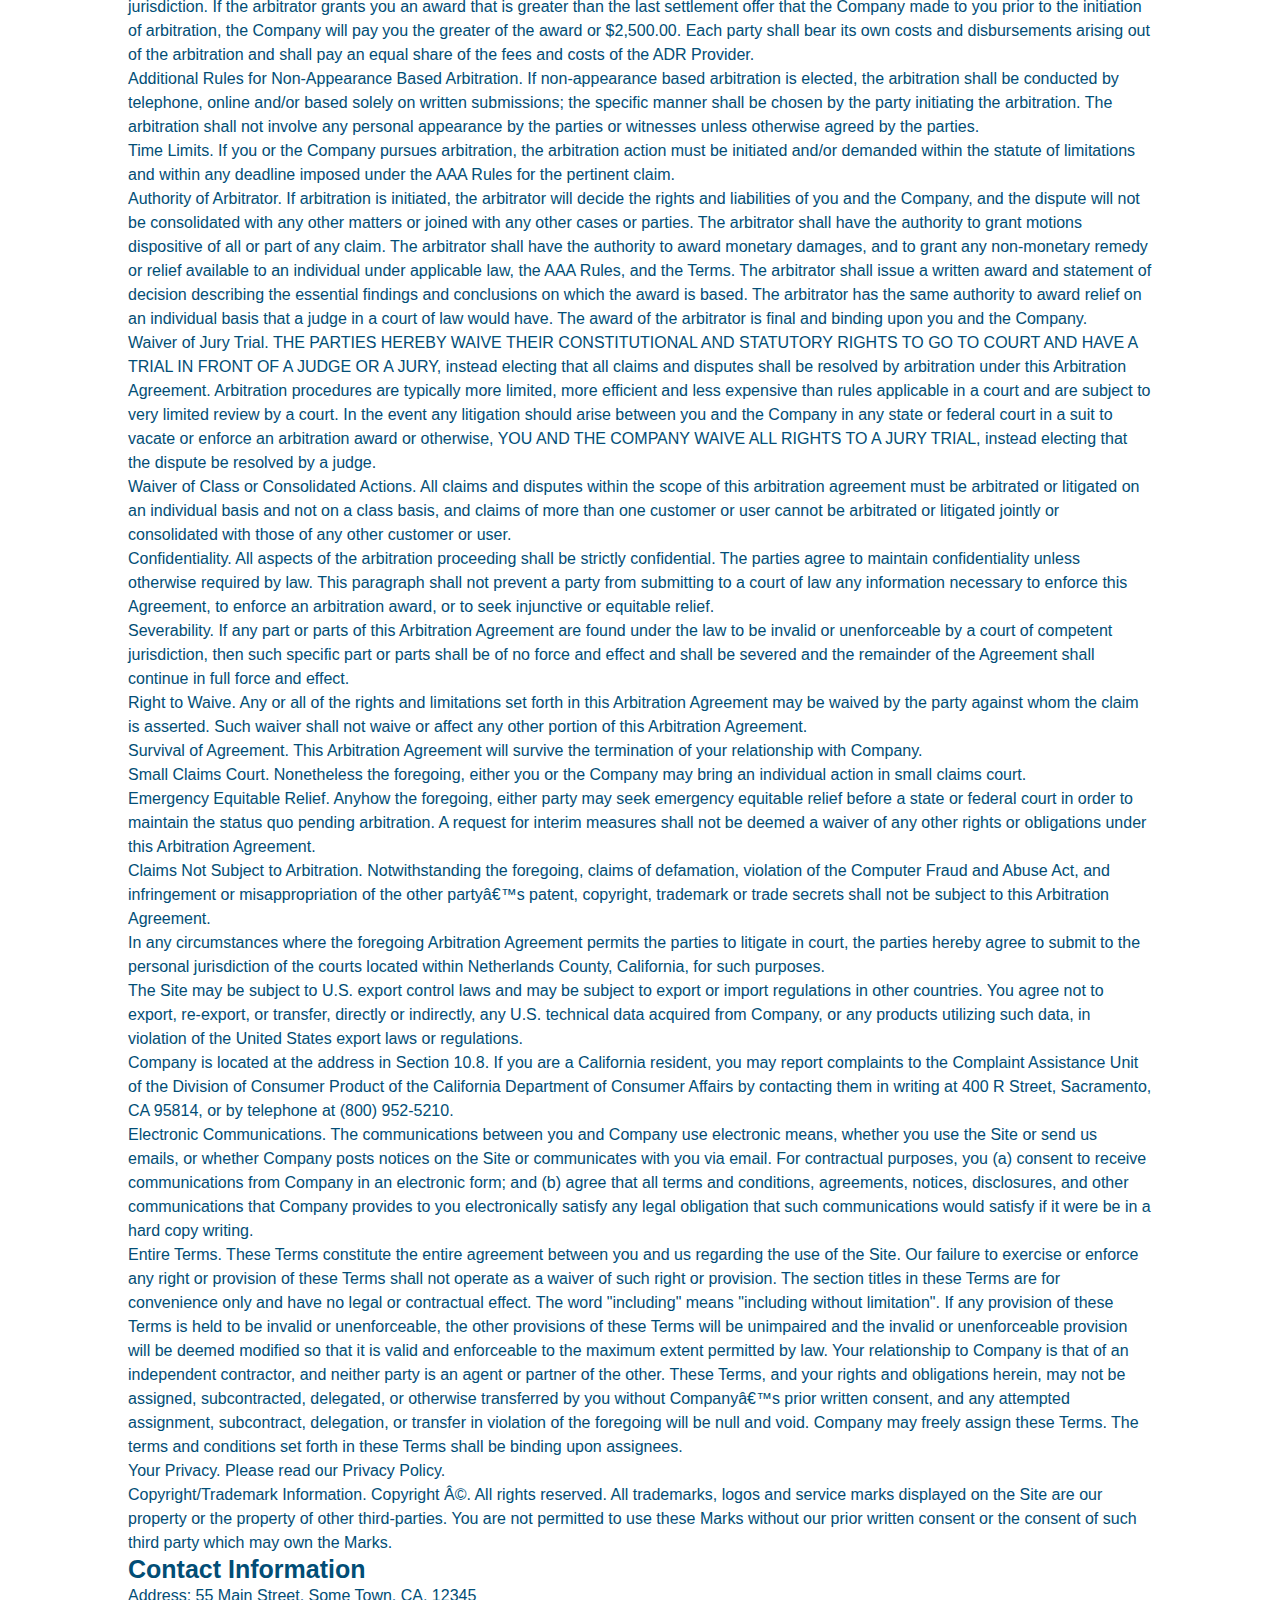
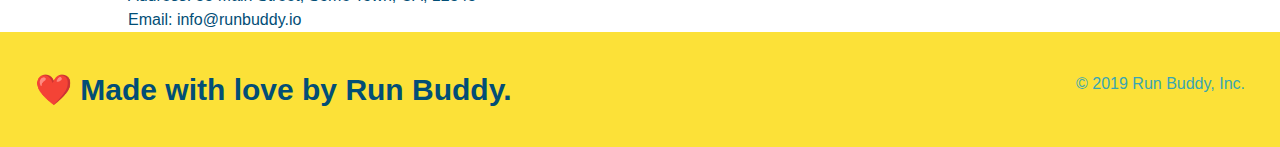
==== commit fbb3b333: "updated privacy policy" ====
--- a/privacy-policy.html
+++ b/privacy-policy.html
@@ -10,7 +10,7 @@
         <!-- navigation -->
         <header>
         <h1>
-            <a href="/index.html#what-we-do">What We Do</a>
+            <a href="./index.html#run-buddy">Run Buddy</a>
         </h1>
         <nav>
         <!-- Unordered list element -->
@@ -18,16 +18,16 @@
             <!-- List item element -->
             <li>
                 <!-- Anchor element -->
-                <a href="/index.html#what-we-do">What We Do</a>
+                <a href="./index.html#what-we-do">What We Do</a>
                 </li>
                 <li>
-                <a href="/index.html#what-you-do">What You Do</a>
+                <a href="./index.html#what-you-do">What You Do</a>
                 </li>
                 <li>
-                <a href="/index.html#your-trainers">Your Trainers</a>
+                <a href="./index.html#your-trainers">Your Trainers</a>
                 </li>
                 <li>
-                <a href="/index.html#reach-out">Reach Out</a>
+                <a href="./index.html#reach-out">Reach Out</a>
                 </li>
            </ul>
         </nav>
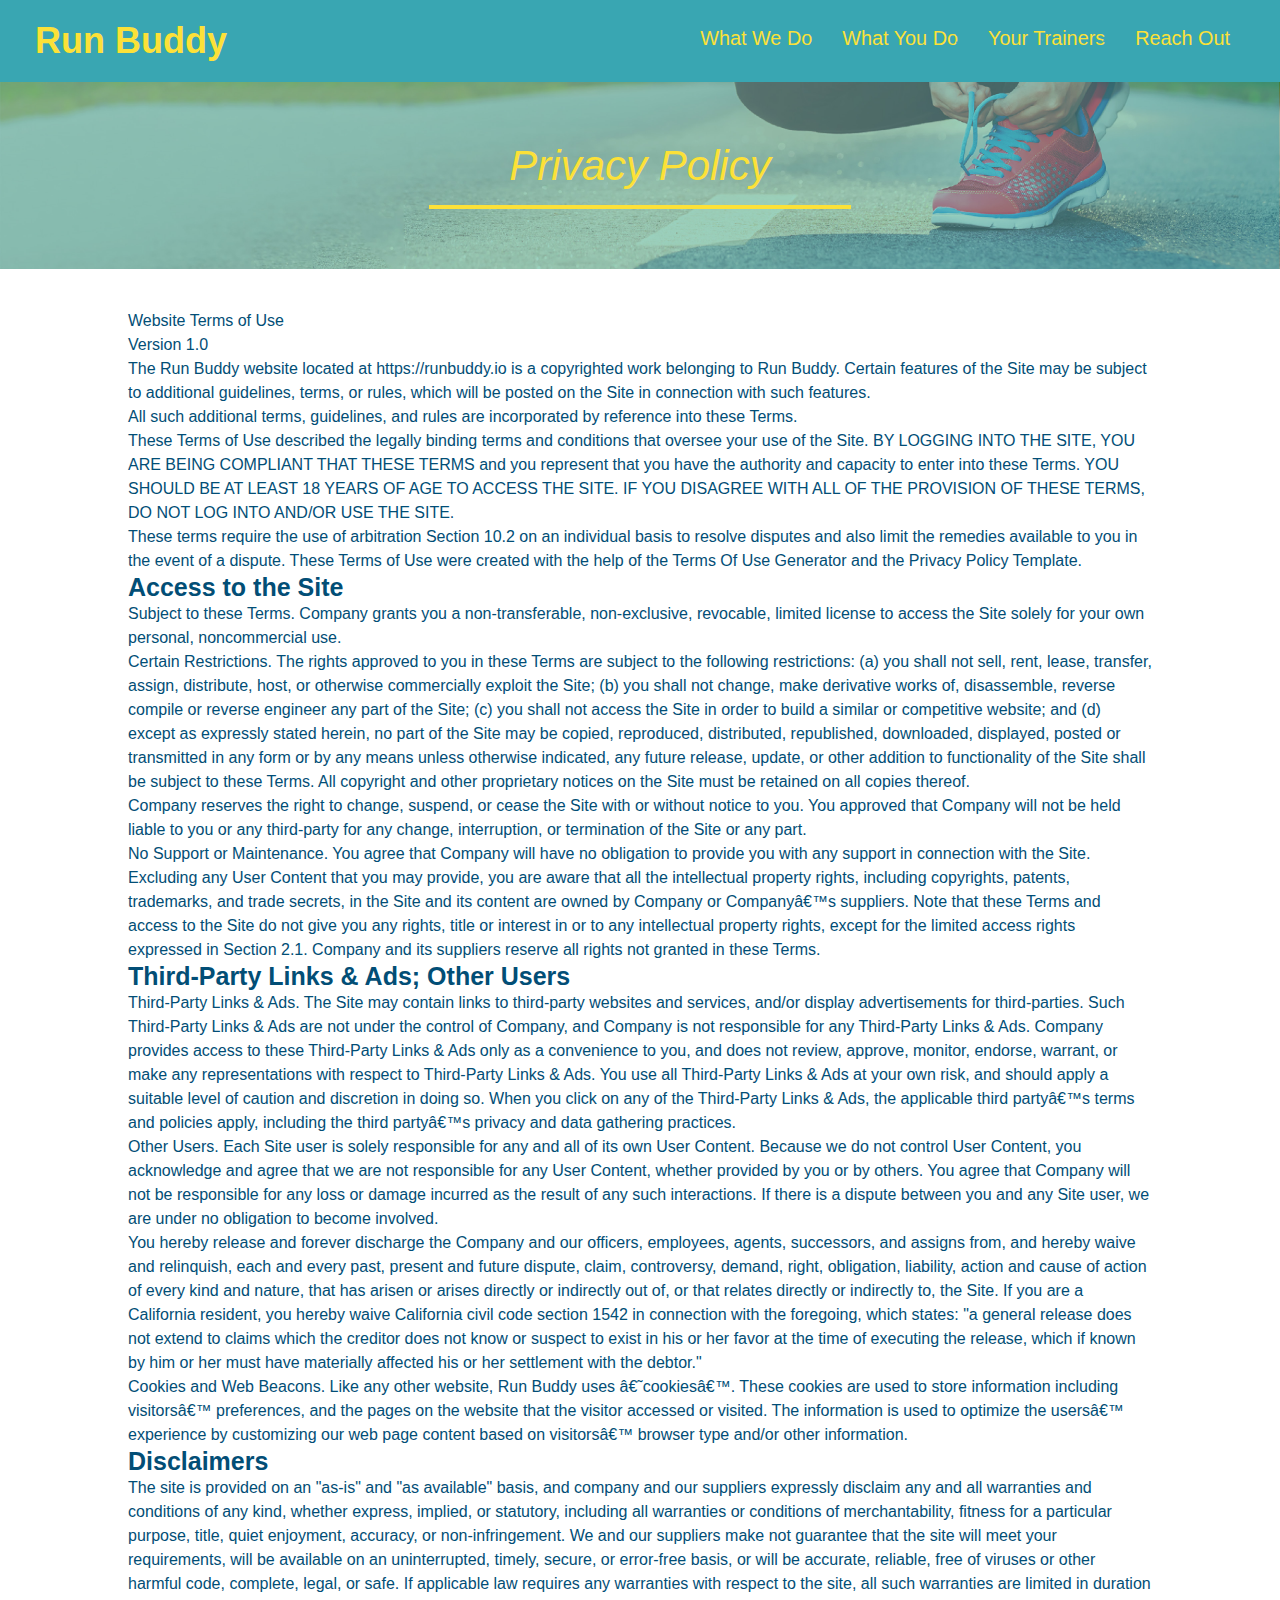
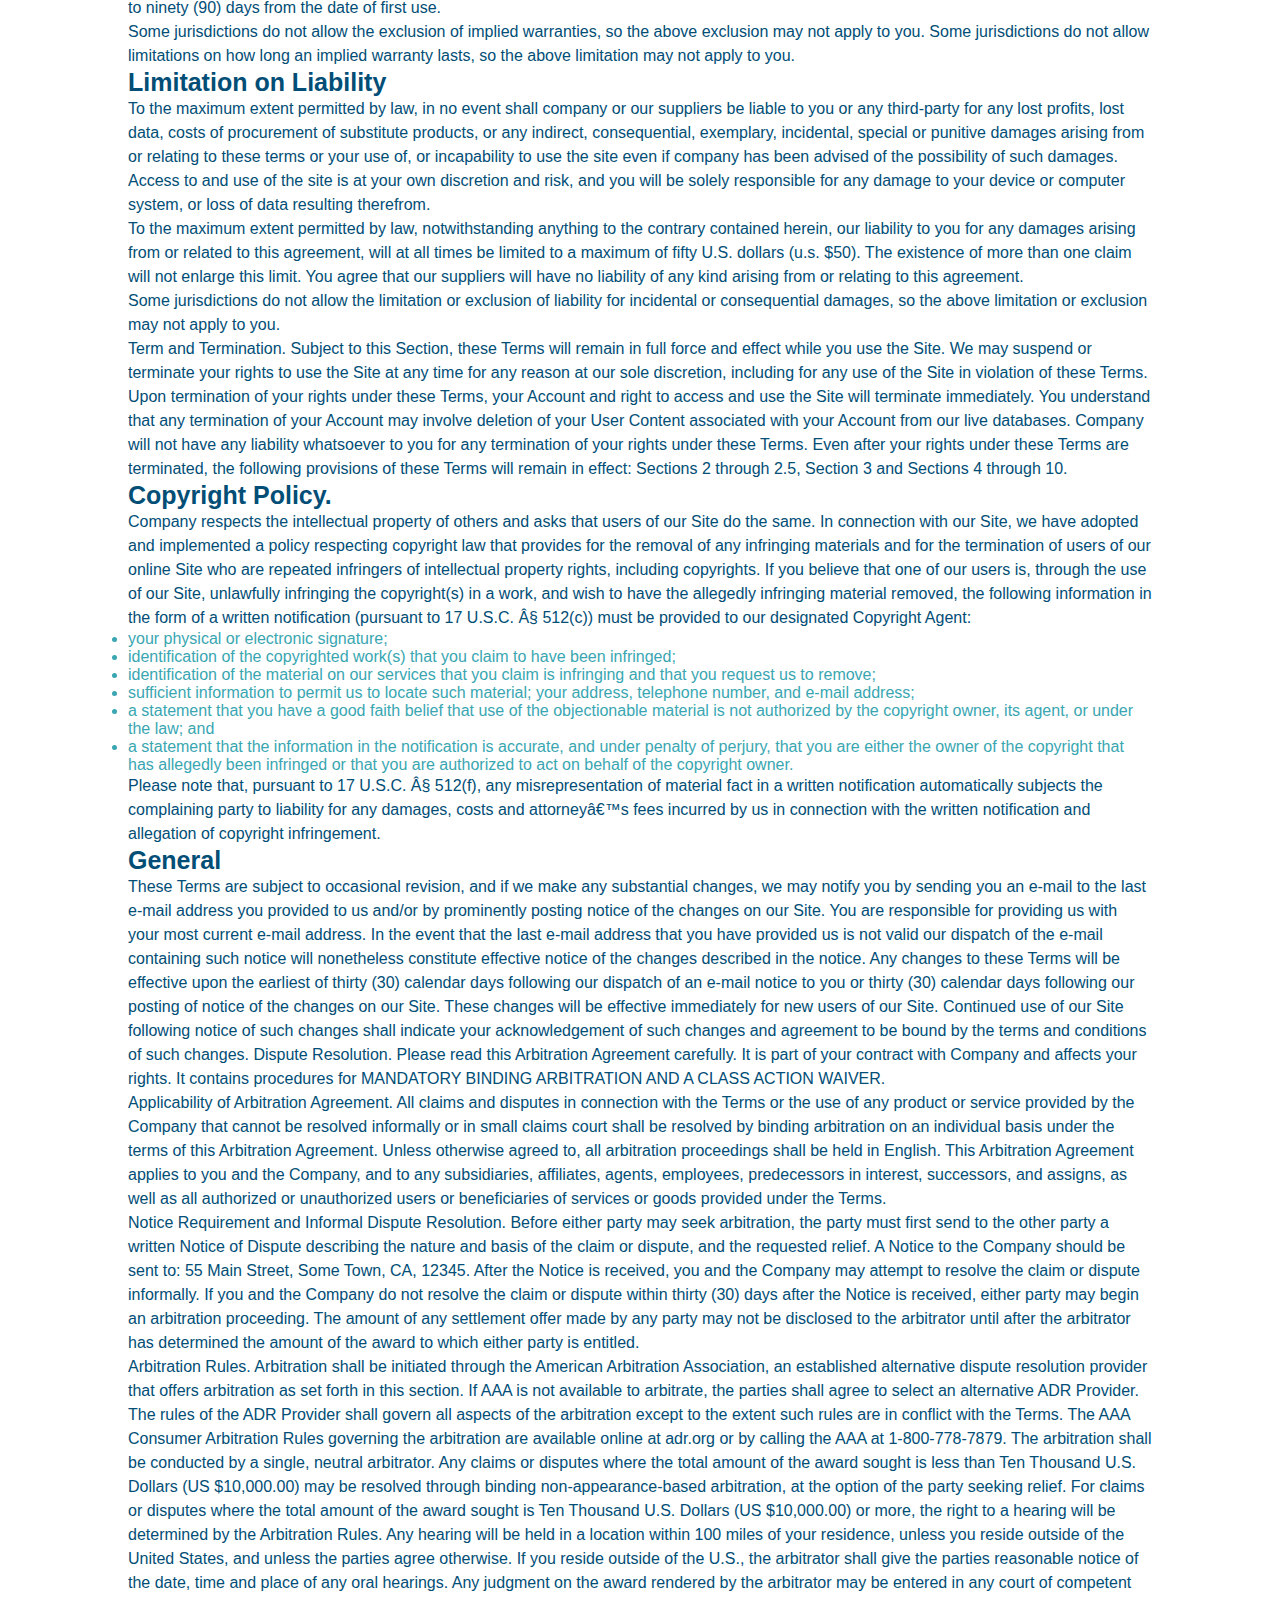
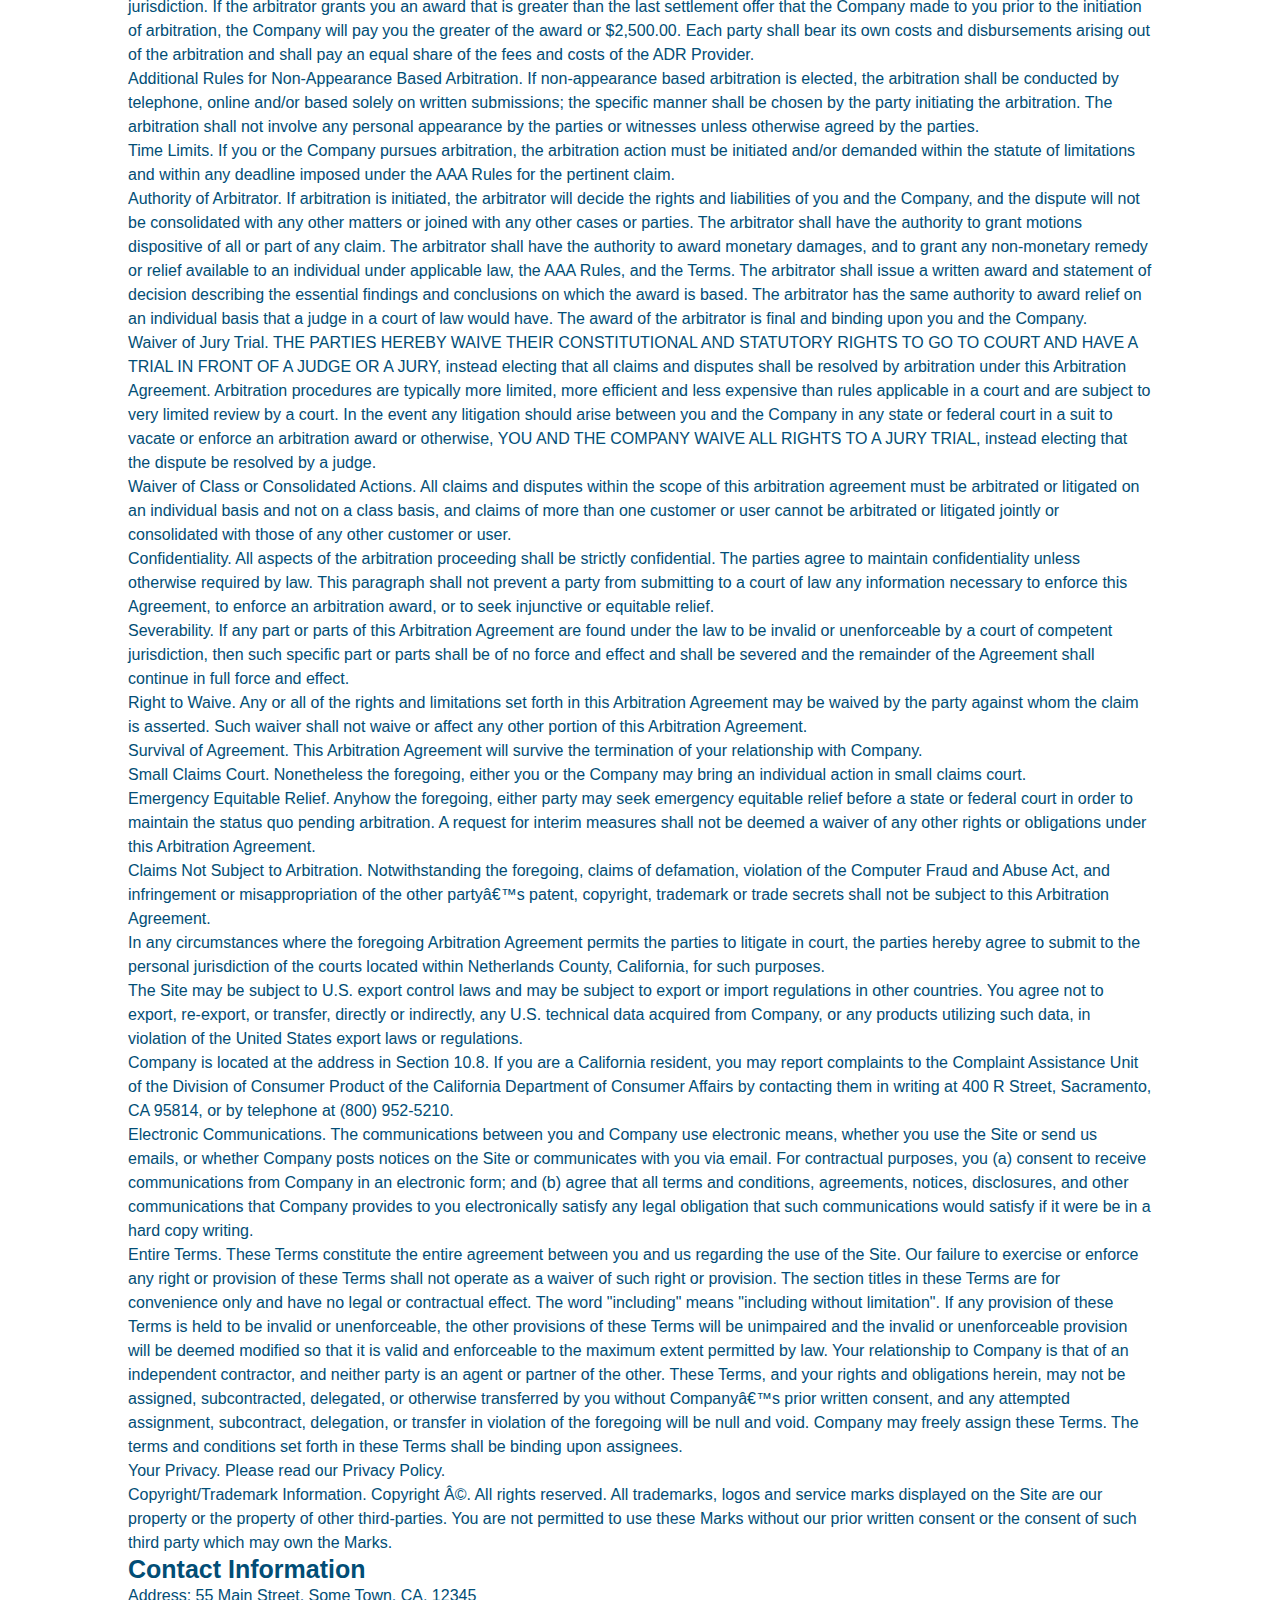
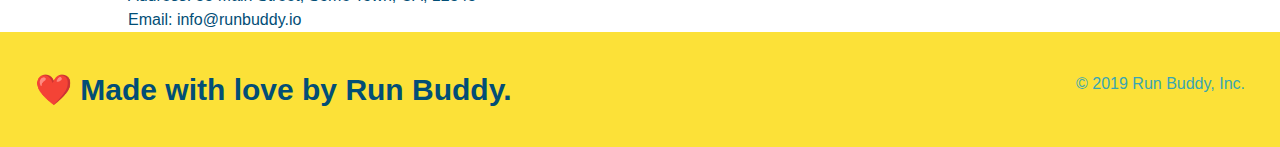
==== commit 88d68d8c: "add display media queries to CSS" ====
--- a/privacy-policy.html
+++ b/privacy-policy.html
@@ -1,6 +1,7 @@
 <!DOCTYPE html>
 <html lang="en">
 <head>
+    <meta name="viewport" content="width=device-width, initial-scale=1.0" />  
     <meta charset="UTF-8" />
     <title>Privacy Policy - Run Buddy</title>
     <link rel="stylesheet" href="./assets/css/style.css" />
--- a/assets/css/style.css
+++ b/assets/css/style.css
@@ -12,14 +12,16 @@
 header {
   padding: 20px 35px;
   background-color: #39a6b2;
+  display: flex;
+  justify-content: space-between;
+  flex-wrap: wrap;
 }
 
 header h1 {
   font-weight: bold;
   font-size: 36px;
   color: #fce138;
-  margin: 0;
-  display: inline 
+  margin: 0; 
 }
 
 header a {
@@ -28,35 +30,39 @@
 }
 
 header nav {
-  float: right;
   margin: 7px 0;
 }
 
-header nav ul li {
-  display: inline;
+header nav ul {
+  display: flex;
+  flex-wrap: wrap;
+  justify-content: space-between;
+  align-items: center;
+  list-style: wrap;
 }
 
 header nav ul li a {
-  margin: 0 30px;
+  padding: 10px 15px;
   font-weight: lighter;
-  font-size: 22px;
+  font-size: 1.55vw;
 }
 
 footer {
   background: #fce138;
   width: 100%;
   padding: 40px 35px;
+  display: flex;
+  justify-content: space-between;
+  flex-wrap: wrap;
 }
 
 footer h2 {
-  display: inline;
   color: #024e76;
   font-size: 30px;
   margin: 0;
 }
 
 footer div {
-  float: right;
   line-height: 1.5;
   text-align: right;
 }
@@ -71,21 +77,21 @@
 
 .hero {
   background-image: url("../images/hero-bg.jpg");
-  height: 600px;
   background-size: cover;
   background-position: center;
-  position: relative;
+  align-items: flex-start;
+  display: flex;
+  justify-content: center;
+  flex-wrap: wrap;
 }
 
 .hero-form {
   border: 3px solid #024e76;
   background-color: #fce138;
   padding: 20px;
-  width: 500px;
-  color: #024e76;
-  position: absolute;
-  bottom: 120px;
-  right: 140px;
+  color: #024e76;
+  width: 40%;
+  margin: 3.5%;
 }
 
 .hero-form h3 {
@@ -95,6 +101,21 @@
 
 .hero-form p {
   margin: 5px 0 15 px 0;
+}
+
+.hero-cta {
+  width: 35%;
+  text-align: right;
+  margin: 3.5%;
+  color: #fff;
+  font-size: 18px;
+  line-height: 1.2;
+}
+
+.hero-cta h2 {
+  font-style: italic;
+  font-size: 55px;
+  color: #fce138;
 }
 
 .form-input {
@@ -120,12 +141,13 @@
 }
 
 .section-title {
-  font-size: 55px;
-  color: #024e76;
-  margin-bottom: 35px;
-  padding: 0 100px 20px 100px;
-  display: inline-block;
+  font-size: 48px;
+  color: #024e76;
   border-bottom: 3px solid;
+  padding-bottom: 20px;
+  text-align: center;
+  margin: 0 auto 35px auto;
+  width: 50%;
 }
 
 .primary-border {
@@ -134,10 +156,6 @@
 
 .secondary-border {
   border-color: #39a6b2;
-}
-
-.intro {
-  text-align: center;
 }
 
  .intro p {
@@ -146,104 +164,123 @@
    width: 80%;
    font-size: 20px;
    margin: 0 auto;
+   text-align: center;
  }
 
  .steps {
-   text-align: center;
    background: #fce138;
  }
 
- .steps div {
-   margin-bottom: 80px;
- }
-
- .steps img {
-   width: 15%;
-   margin: 10px 0;
- }
-
- .steps h3 {
+ .step {
+   margin: 50px auto;
+   padding-bottom: 50px;
+   width: 80%;
+   border-bottom: 1px solid #39a6b2;
+   display: flex;
+   flex-wrap: wrap;
+   align-items: center;
+   justify-content: space-between;
+ }
+
+ .step h3 {
    color: #024e76;
    font-size: 46px;
-   margin-top: 10px
- }
-
- .steps p {
+   flex: 1 30%;
+ }
+
+ .step-info {
+   flex: 2 70%;
+   display: flex;
+   flex-wrap: wrap;
+   align-items: center;
+ }
+
+ .step-img {
+   flex: 1 12%;
+   margin-right: 20px;
+ }
+
+ .step-img img {
+   max-width: 100%;
+ }
+
+ .step-txt {
+   flex: 12;
+ }
+
+ .step-text p {
    color: #39a6b2;
-   font-size: 23px;
- }
-
- .steps span {
-   font-size: 38px;
+   font-size: 18px;
+ }
+
+ .step-text h4 {
+   font-size: 26px;
+   line-height: 1.5;
+   color: #024e76;
  }
 
  .trainers {
-   text-align: center;
+   width: 100%;
+   margin: 0 auto;
+   display: flex;
+   flex-wrap: wrap;
+   justify-content: space-around;
  }
 
  .trainer {
-   width: 900px;
-   margin: 0 auto 30px auto;
+   margin: 20px;
+   flex: 1;
    background: #024e76;
    color: #fce138;
-   overflow: auto;
  }
 
  .trainer img {
-   width: 35%;
-   float: left;
+   width: 100%;
  }
 
  .trainer-bio {
-   padding: 35px;
-   float: left;
-   width: 65%
+   padding: 25px;
+   line-height: 1.3;
  }
 
  .trainer-bio h3 {
-   font-size: 32px;
-   margin-bottom: 8px;
+   font-size: 28px;
  }
 
  .trainer-bio h4 {
    font-weight: lighter;
-   font-size: 26px;
-   margin-bottom: 25px;
+   font-size: 22px;
+   margin-bottom: 15px;
  }
 
  .trainer-bio p {
    font-size: 17px;
-   line-height: 1.3;
- }
-
- .text-left {
-   text-align: left;
- }
-
- .text-right {
-   text-align: right;
  }
 
 .contact {
   background-color: #024e76;
-  text-align: center;
 }
 
 .contact h2 {
   color:#fce138;
 }
 
+.contact-info > * {
+  flex: 1;
+  margin: 15px;
+}
+
+.contact-info {
+  display: flex;
+  justify-content: space-between;
+  flex-wrap: wrap;
+}
+
 .contact-info iframe {
-  width: 400px;
   height: 400px;
 }
 
 .contact-info div {
-  width: 410px;
-  display: inline-block;
-  vertical-align: top;
-  text-align: left;
-  margin: 30px 0 0 60px;
   color: white;
 }
 
@@ -255,10 +292,58 @@
 .contact-info p, .contact-info address {
   margin: 20px 0;
   line-height: 1.5;
-  font-size: 20px;
+  font-size: 16px;
   font-style: normal;
 }
 
+.contact-form input, .contact-form textarea {
+  border: 1px solid #024e76;
+  display: block;
+  padding: 7px 15px;
+  font-size: 16px;
+  color: #024e76;
+  width: 100%;
+  margin-bottom: 15px;
+  margin-top: 5px;
+}
+
+.contact-form button {
+  width: 100%;
+  border: none;
+  background: #fce138;
+  color: #024e76;
+  text-align: center;
+  padding: 15px 0;
+  font-size: 16px;
+}
+
 .contact-info a {
   color: #fce138;
 }
+
+.text-left {
+  text-align: left;
+}
+
+.text-right {
+  text-align: right;
+}
+
+.flex-row {
+  display: flex;
+}
+
+/* MEDIA QUERY FOR SMALLER DESKTOPS */
+@media screen and (max-width: 980px) {
+
+}
+
+/* MEDIA QUERY FOR TABLETS */
+@media  and (max-width: 768px) {
+
+}
+
+/* MEDIA QUERY FOR MOBILES */
+@media  and (max-width: 575px) {
+
+}